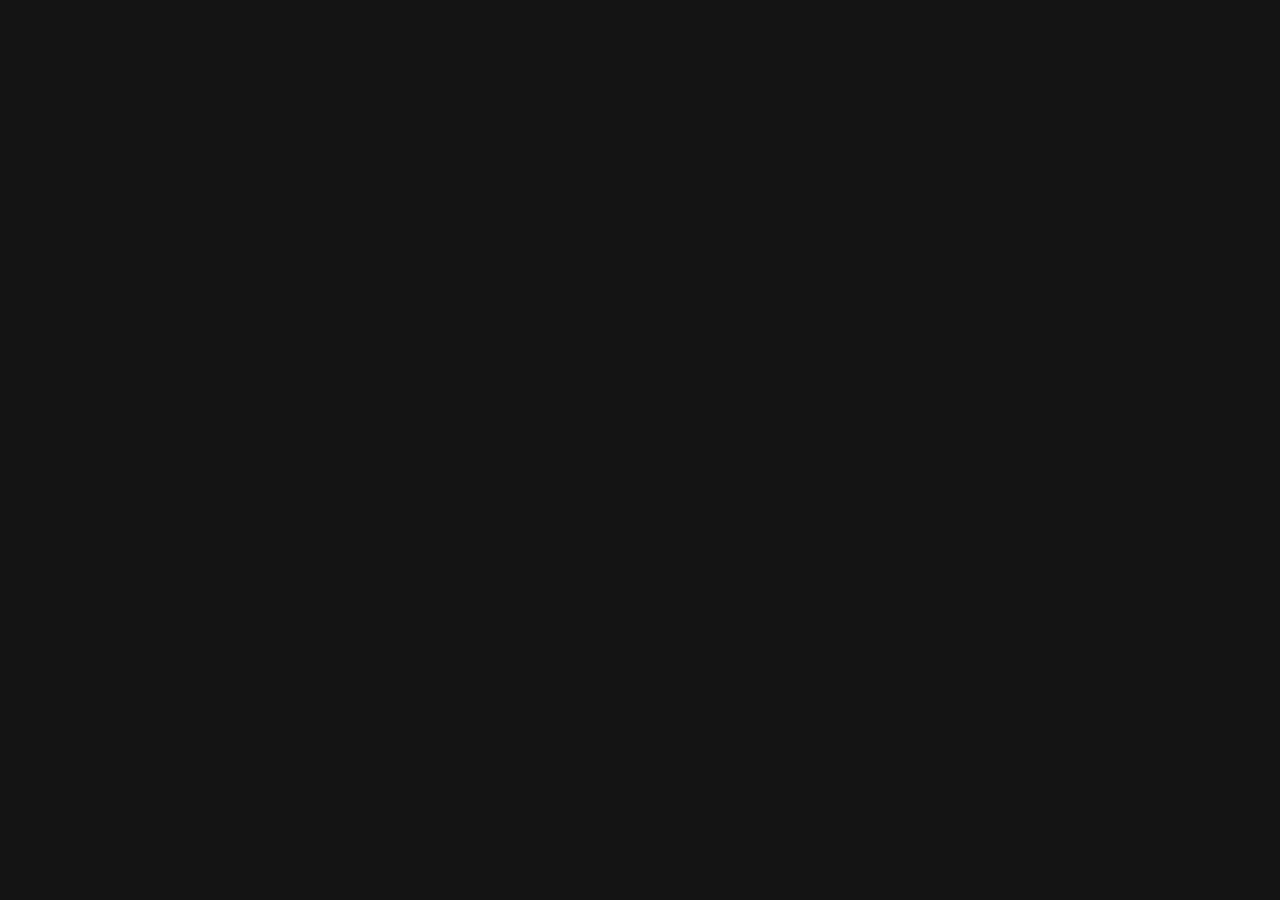
==== moveport/index.html @ 3788c4bd "wip" ====
<!DOCTYPE html>
<html lang="en">
<head>
    <meta charset="UTF-8">
    <meta http-equiv="X-UA-Compatible" content="IE=edge">
    <meta name="viewport" content="width=device-width, initial-scale=1.0">
    <link rel="stylesheet" href="styles.css">
    <title>MovePort</title>
</head>
<body>
    
    
</body>
</html>
---- moveport/styles.css ----
body {
    background-color: rgb(20,20,20);
}
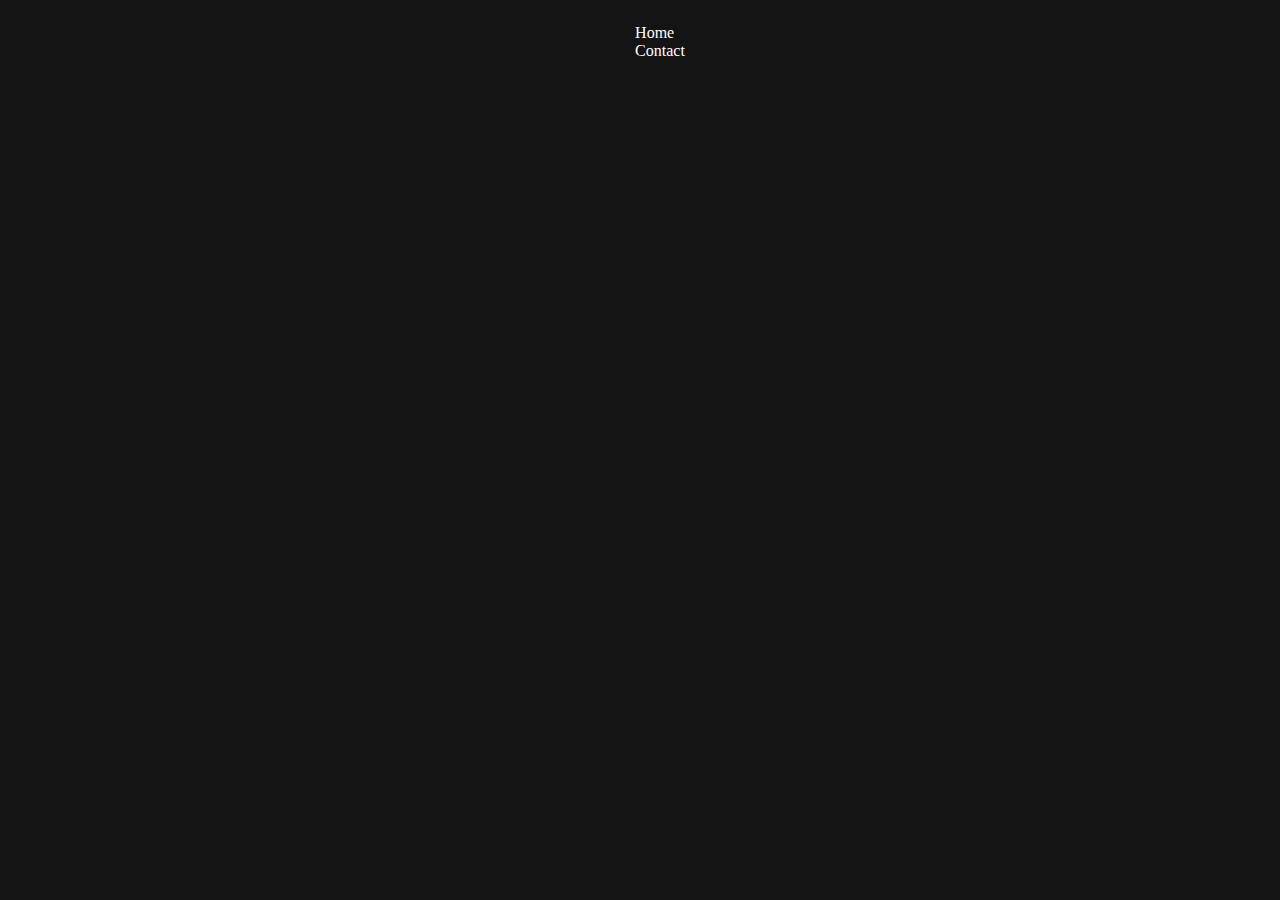
==== commit 6f3c6e5a: "wip" ====
--- a/moveport/index.html
+++ b/moveport/index.html
@@ -8,7 +8,12 @@
     <title>MovePort</title>
 </head>
 <body>
-    
+   <header>
+       <ul>
+           <li>Home</li>
+           <li>Contact</li>
+       </ul>
+   </header> 
     
 </body>
 </html>--- a/moveport/styles.css
+++ b/moveport/styles.css
@@ -1,3 +1,13 @@
 body {
     background-color: rgb(20,20,20);
+    color:rgb(255,255,255)
+}
+
+header {
+    display:flex;
+    justify-content: center;
+}
+
+li {
+    list-style: none;
 }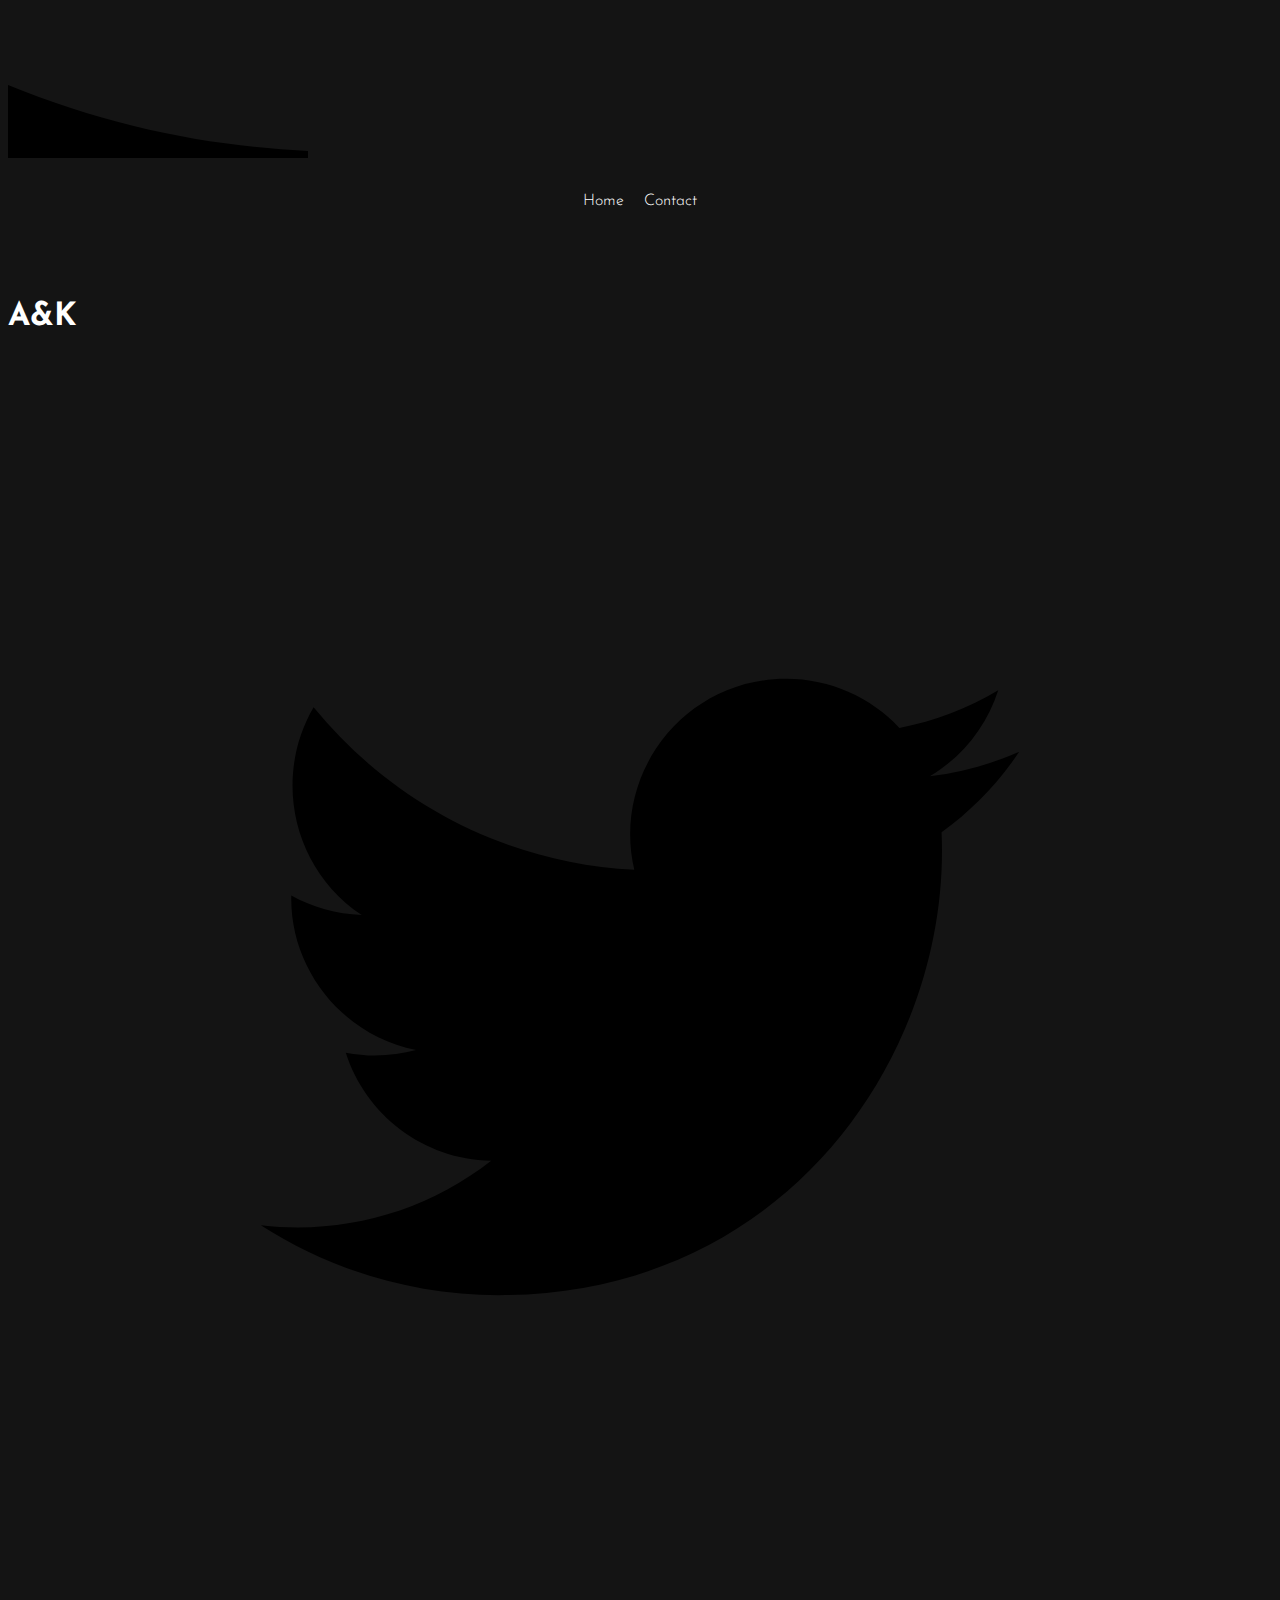
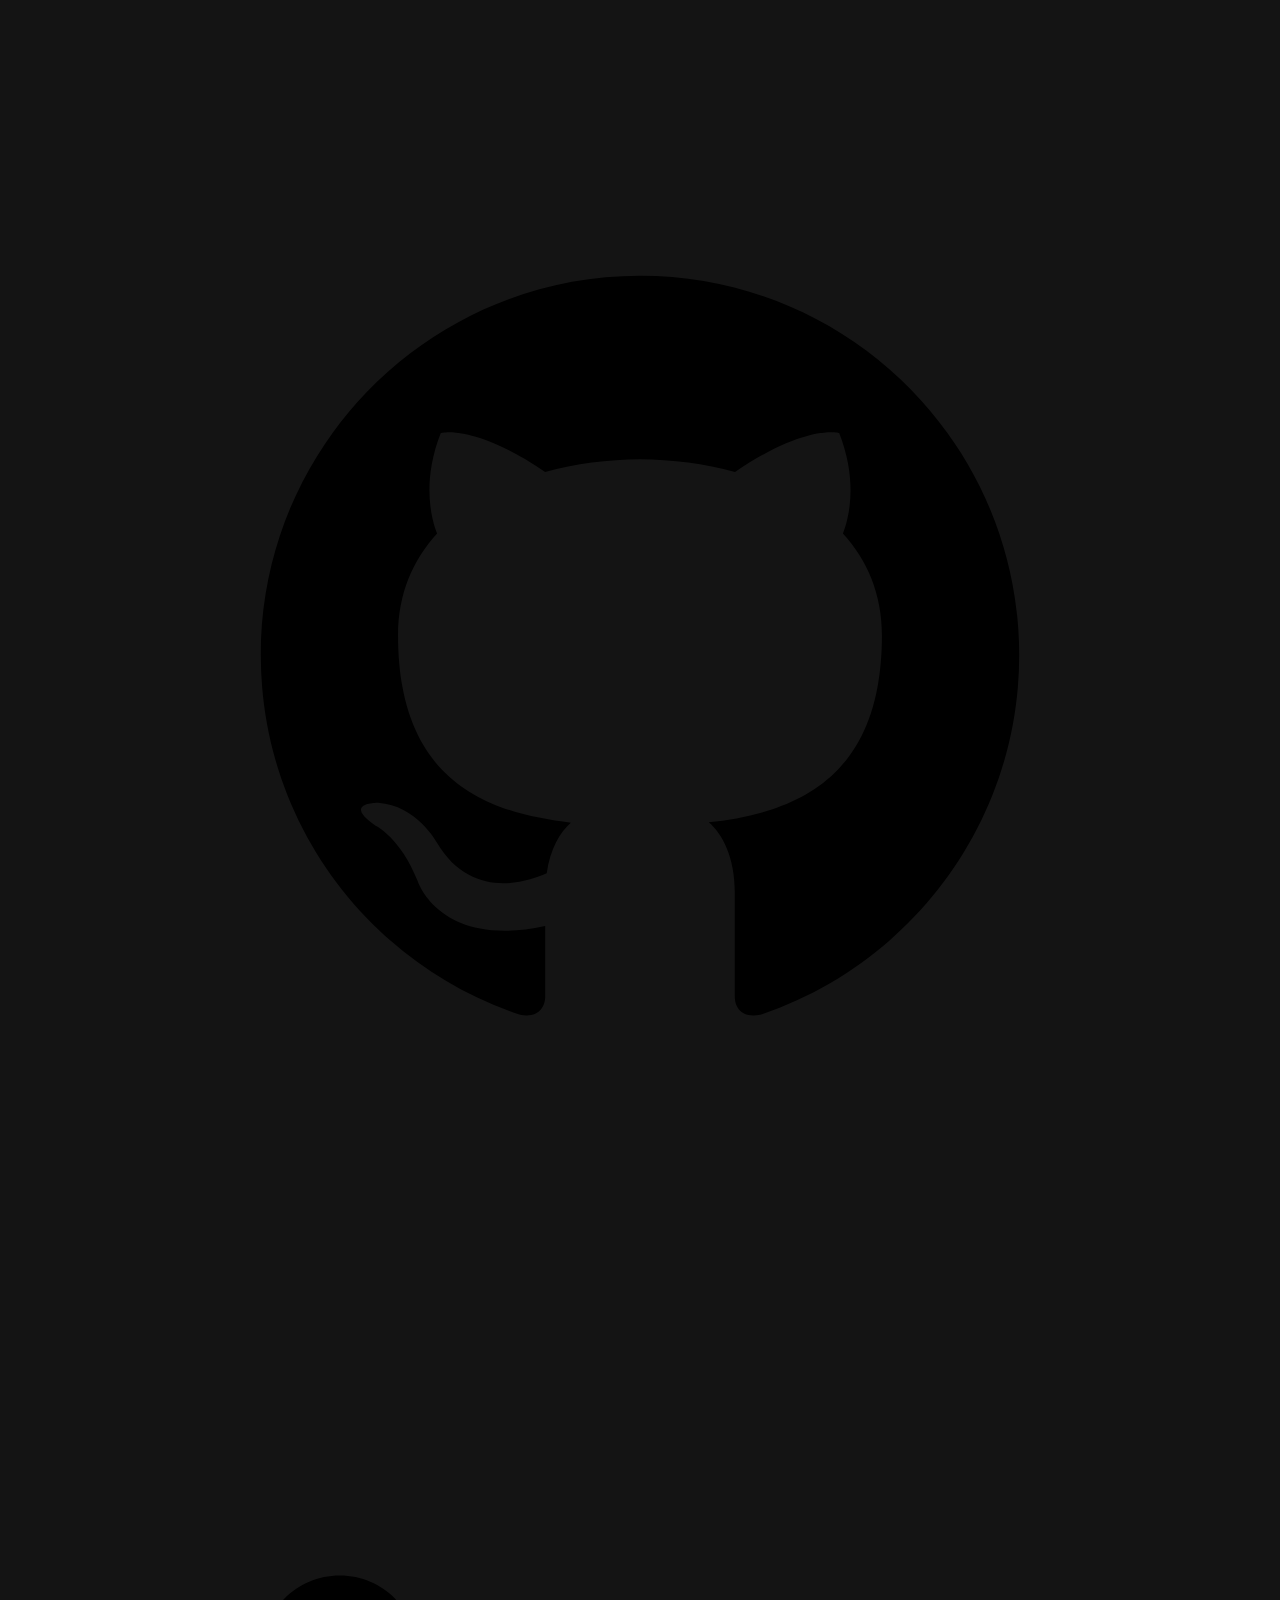
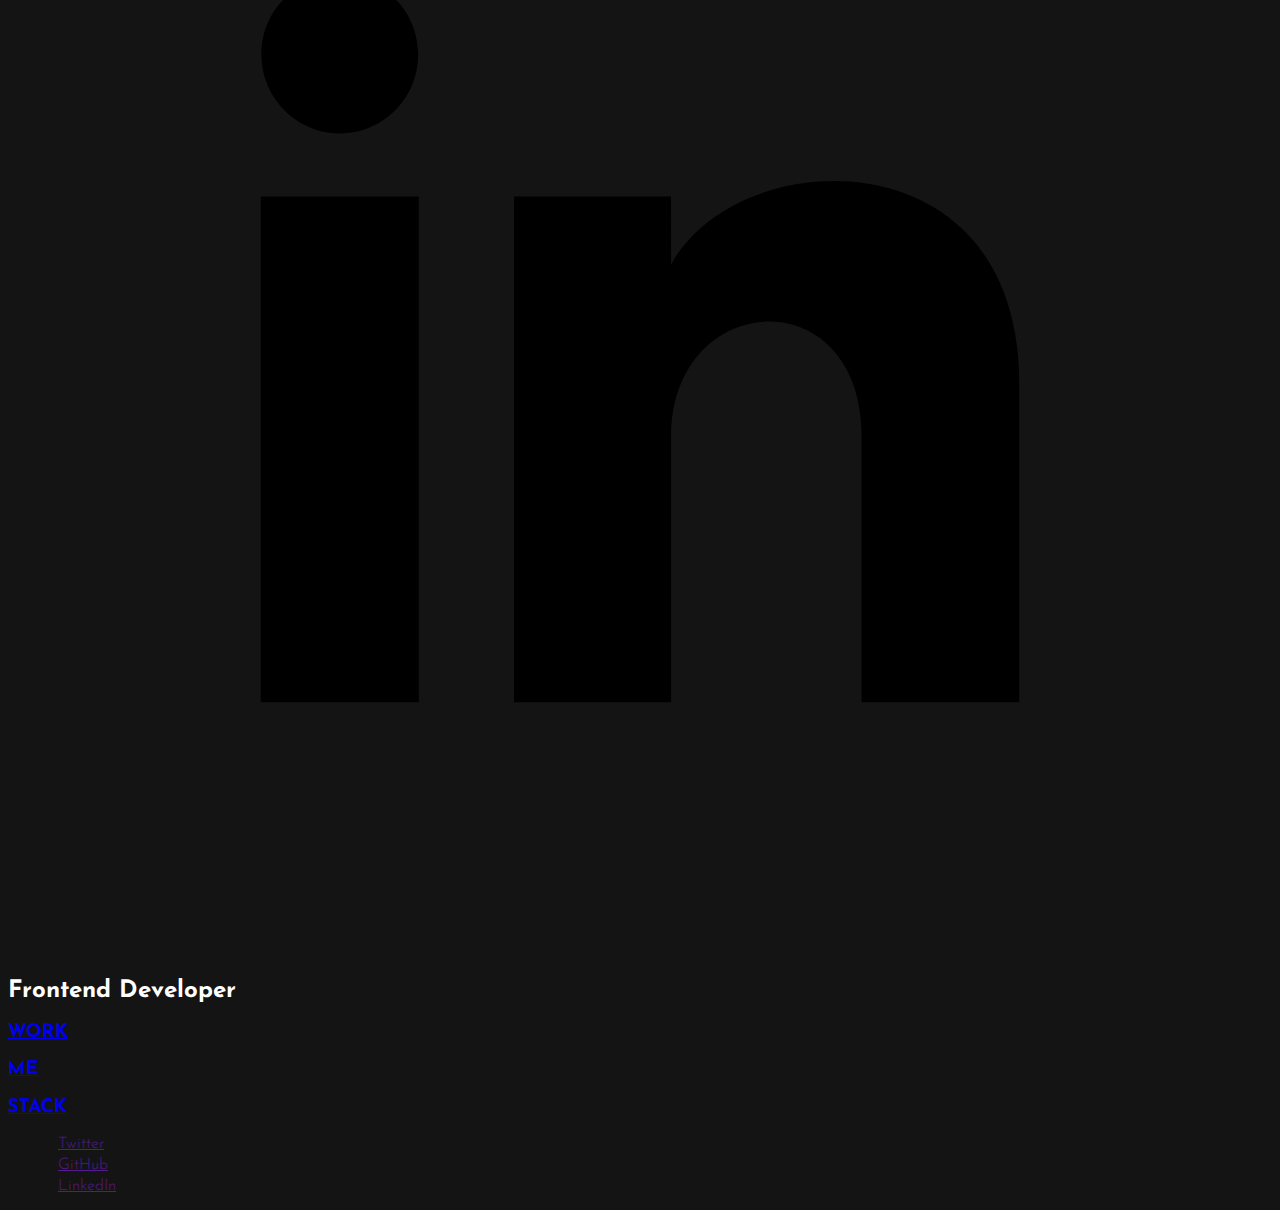
==== commit fef2c380: "wip" ====
--- a/moveport/index.html
+++ b/moveport/index.html
@@ -8,12 +8,109 @@
     <title>MovePort</title>
 </head>
 <body>
+    <svg version="1.1" class="wave"
+         xlmns="http://www.w3.org/200/svg">
+        <path
+                d="
+                M0 67
+                C 273,183
+                  822, -40
+                  1920,106
+                V 600
+                H 0
+                V 67
+                Z
+                ">
+            <animate
+                    repeatCount="indefinite"
+                    attributeName="d"
+                    dur="60s"
+                    attributeType="XML"
+                    values="
+                        M0 77
+                        C 473, 283
+                          822, -40
+                          1920, 116
+                          V 600
+                          H 0
+                          V 300
+                          Z;
+                          M0 77
+                          C 473, -40
+                          1222, 283
+                          1920, 136
+                          V 600
+                          H 0
+                          V 300
+                          Z;
+                          M0 77
+                          C 973, 260
+                          1722, -53
+                          1920, 120
+                          V 600
+                          H 0
+                          V 300
+                          Z;
+                          M0 77
+                          C 473, 283
+                          822, -40
+                          1920, 116
+                          V 600
+                          H 0
+                          V 300
+                          Z">
+            </animate>
+        </path>
+    </svg>
+
    <header>
        <ul>
            <li>Home</li>
            <li>Contact</li>
        </ul>
    </header> 
-    
+
+     <section class="hero-section">
+        <h1>A<span class="light-text">&</span>K</h1>
+        <div class="socials">
+            <div class="social">
+                <a href="">
+                    <svg xmlns="http://www.w3.org/2000/svg" viewBox="-8 -8 40 40"><path d="M24 4.557c-.883.392-1.832.656-2.828.775 1.017-.609 1.798-1.574 2.165-2.724-.951.564-2.005.974-3.127 1.195-.897-.957-2.178-1.555-3.594-1.555-3.179 0-5.515 2.966-4.797 6.045-4.091-.205-7.719-2.165-10.148-5.144-1.29 2.213-.669 5.108 1.523 6.574-.806-.026-1.566-.247-2.229-.616-.054 2.281 1.581 4.415 3.949 4.89-.693.188-1.452.232-2.224.084.626 1.956 2.444 3.379 4.6 3.419-2.07 1.623-4.678 2.348-7.29 2.04 2.179 1.397 4.768 2.212 7.548 2.212 9.142 0 14.307-7.721 13.995-14.646.962-.695 1.797-1.562 2.457-2.549z"/></svg>
+                </a>
+            </div>
+            <div class="social">
+                <a href="">
+                    <svg xmlns="http://www.w3.org/2000/svg" viewBox="-8 -8 40 40"><path d="M12 0c-6.626 0-12 5.373-12 12 0 5.302 3.438 9.8 8.207 11.387.599.111.793-.261.793-.577v-2.234c-3.338.726-4.033-1.416-4.033-1.416-.546-1.387-1.333-1.756-1.333-1.756-1.089-.745.083-.729.083-.729 1.205.084 1.839 1.237 1.839 1.237 1.07 1.834 2.807 1.304 3.492.997.107-.775.418-1.305.762-1.604-2.665-.305-5.467-1.334-5.467-5.931 0-1.311.469-2.381 1.236-3.221-.124-.303-.535-1.524.117-3.176 0 0 1.008-.322 3.301 1.23.957-.266 1.983-.399 3.003-.404 1.02.005 2.047.138 3.006.404 2.291-1.552 3.297-1.23 3.297-1.23.653 1.653.242 2.874.118 3.176.77.84 1.235 1.911 1.235 3.221 0 4.609-2.807 5.624-5.479 5.921.43.372.823 1.102.823 2.222v3.293c0 .319.192.694.801.576 4.765-1.589 8.199-6.086 8.199-11.386 0-6.627-5.373-12-12-12z"/></svg>
+                </a>
+            </div>
+            <div class="social">
+                <a href="">
+                    <svg xmlns="http://www.w3.org/2000/svg" viewBox="-8 -8 40 40"><path d="M4.98 3.5c0 1.381-1.11 2.5-2.48 2.5s-2.48-1.119-2.48-2.5c0-1.38 1.11-2.5 2.48-2.5s2.48 1.12 2.48 2.5zm.02 4.5h-5v16h5v-16zm7.982 0h-4.968v16h4.969v-8.399c0-4.67 6.029-5.052 6.029 0v8.399h4.988v-10.131c0-7.88-8.922-7.593-11.018-3.714v-2.155z"/></svg>
+                </a>
+            </div>
+        </div>
+
+    </section>
+
+    <footer>
+        <h2>Frontend Developer</h2>
+        <div class="options">
+            <a href="src/pages/work.html"><h3>WORK</h3></a>
+            <a href="src/pages/about.html"><h3>ME</h3></a>
+            <a href="src/pages/stack.html"><h3>STACK</h3></a>
+        </div>
+
+        <ul>
+            <a href="">
+                <li>Twitter</li>
+            </a>
+            <a href="">
+                <li>GitHub</li>
+            </a>
+            <a href="">
+                <li>LinkedIn</li>
+            </a>
+        </ul>
+    </footer>
 </body>
 </html>--- a/moveport/styles.css
+++ b/moveport/styles.css
@@ -1,13 +1,25 @@
+@import url('https://fonts.googleapis.com/css2?family=Josefin+Sans:wght@100;300;400;500;700&display=swap');
 body {
-    background-color: rgb(20,20,20);
-    color:rgb(255,255,255)
+  background-color: rgb(20, 20, 20);
+  color: rgb(255, 255, 255);
+  font-family: 'Josefin Sans', sans-serif;
+  font-weight: 300;
 }
 
 header {
-    display:flex;
-    justify-content: center;
+  display: flex;
+  justify-content: center;
+}
+
+header ul {
+    display: flex;
+    padding: 10px 10px 50px 10px;
 }
 
 li {
-    list-style: none;
-}+  list-style: none;
+  margin: 5px 10px;
+}
+
+
+
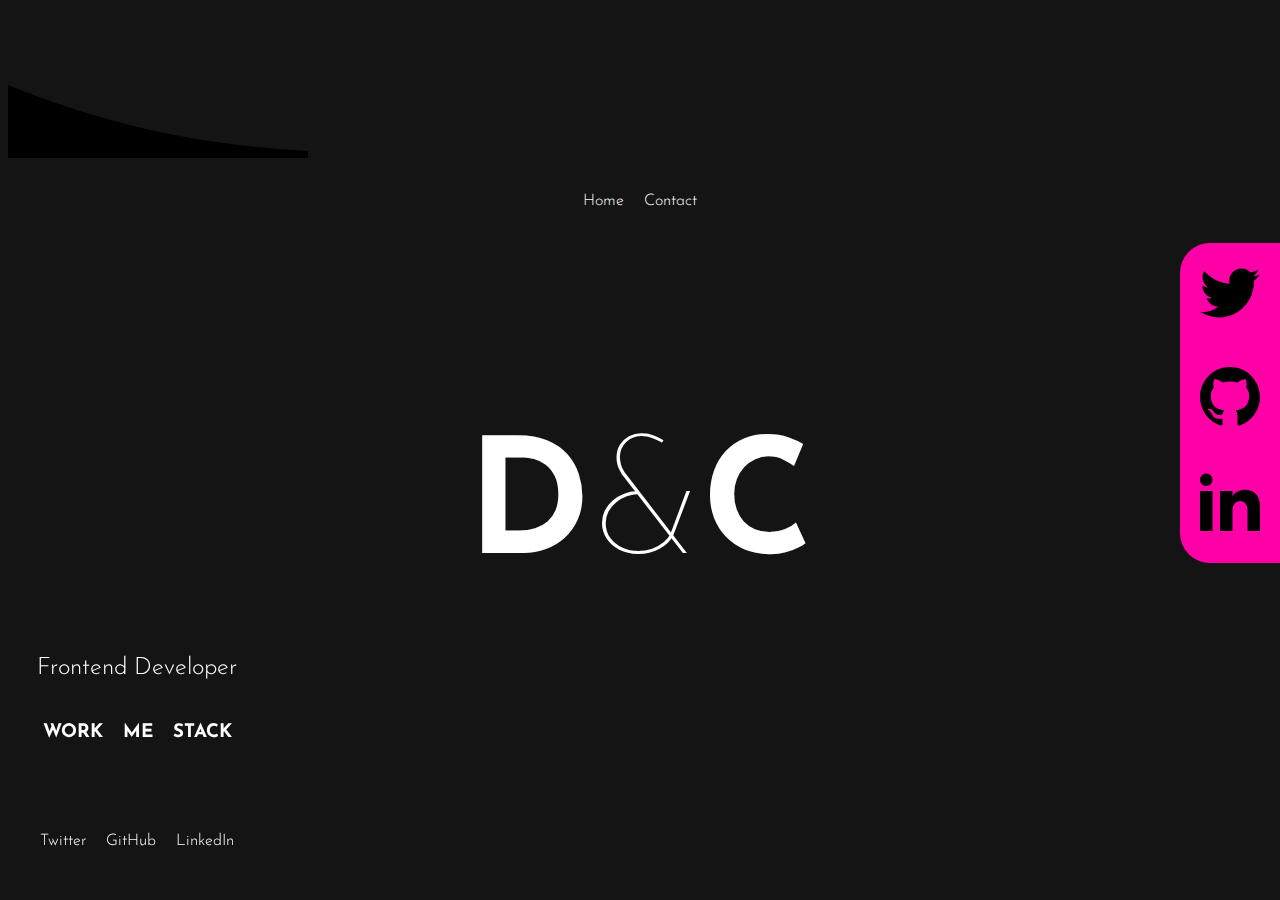
==== commit 76426321: "changes" ====
--- a/moveport/index.html
+++ b/moveport/index.html
@@ -71,7 +71,7 @@
    </header> 
 
      <section class="hero-section">
-        <h1>A<span class="light-text">&</span>K</h1>
+        <h1>D<span class="light-text">&</span>C</h1>
         <div class="socials">
             <div class="social">
                 <a href="">
--- a/moveport/styles.css
+++ b/moveport/styles.css
@@ -21,5 +21,78 @@
   margin: 5px 10px;
 }
 
+h1 {
+    font-size: 160px;
+    font-weight: 700;
+    margin: 0;
+}
+
+h2 {
+    margin: 3px;
+    font-weight: 300;
+    text-align: center;
+}
+
+h3 {
+    margin: 0;
+}
+
+.subtitle {
+    font-size: 50px;
+}
+
+section {
+    display: flex;
+    flex-direction: column;
+    align-items: center;
+}
+
+.hero-section {
+    margin-top: 17vh;
+    text-align:center;
+}
+
+.light-text {
+    font-weight: 100;
+}
+
+footer {
+    position: fixed;
+    bottom: 0;
+    left: 0;
+    display: flex;
+    flex-direction: column;
+    align-items: center;
+}
+
+footer ul {
+    display: flex;
+    padding: 30px;
+}
+
+.options {
+    display: flex;
+}
+
+.options a {
+    margin: 40px 10px;
+}
+
+a {
+    text-decoration: none;
+    color: rgb(255,255,255);
+}
+
+.socials {
+    width: 100px;
+    height: 320px;
+    background-color: rgb(255,0,166);
+    border-radius: 30px 0 0 30px;
+    position: fixed;
+    right: 0;
+    top: 27vh;
+}
+
+/*------Media Queries-------*/
 
 
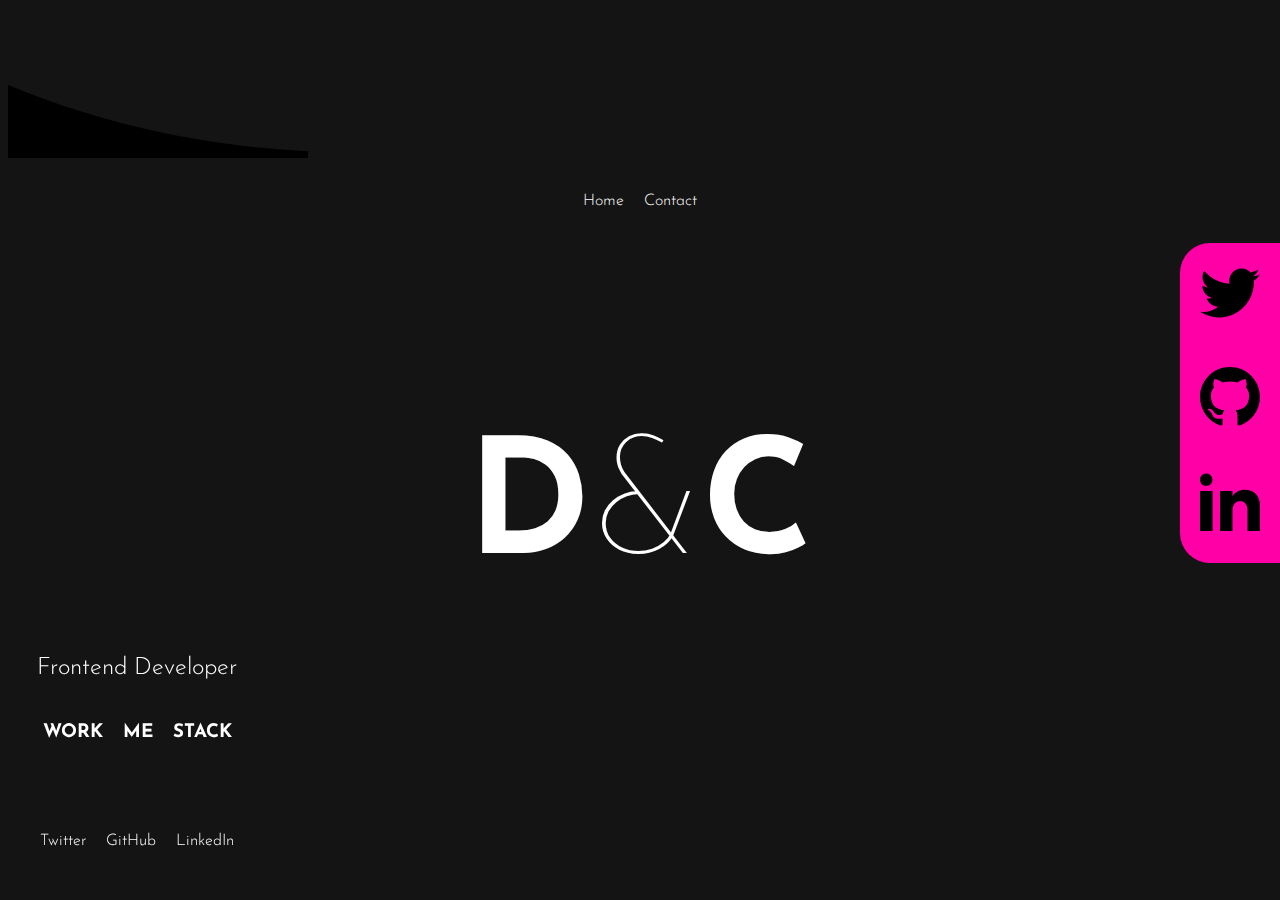
==== commit 2e56cfe1: "wip-html" ====
--- a/moveport/index.html
+++ b/moveport/index.html
@@ -101,13 +101,13 @@
         </div>
 
         <ul>
-            <a href="">
+            <a href="https://twitter.com/DimosthenisChr1">
                 <li>Twitter</li>
             </a>
-            <a href="">
+            <a href="https://github.com/OldDognoob">
                 <li>GitHub</li>
             </a>
-            <a href="">
+            <a href="https://www.linkedin.com/in/dimoschristidis/">
                 <li>LinkedIn</li>
             </a>
         </ul>
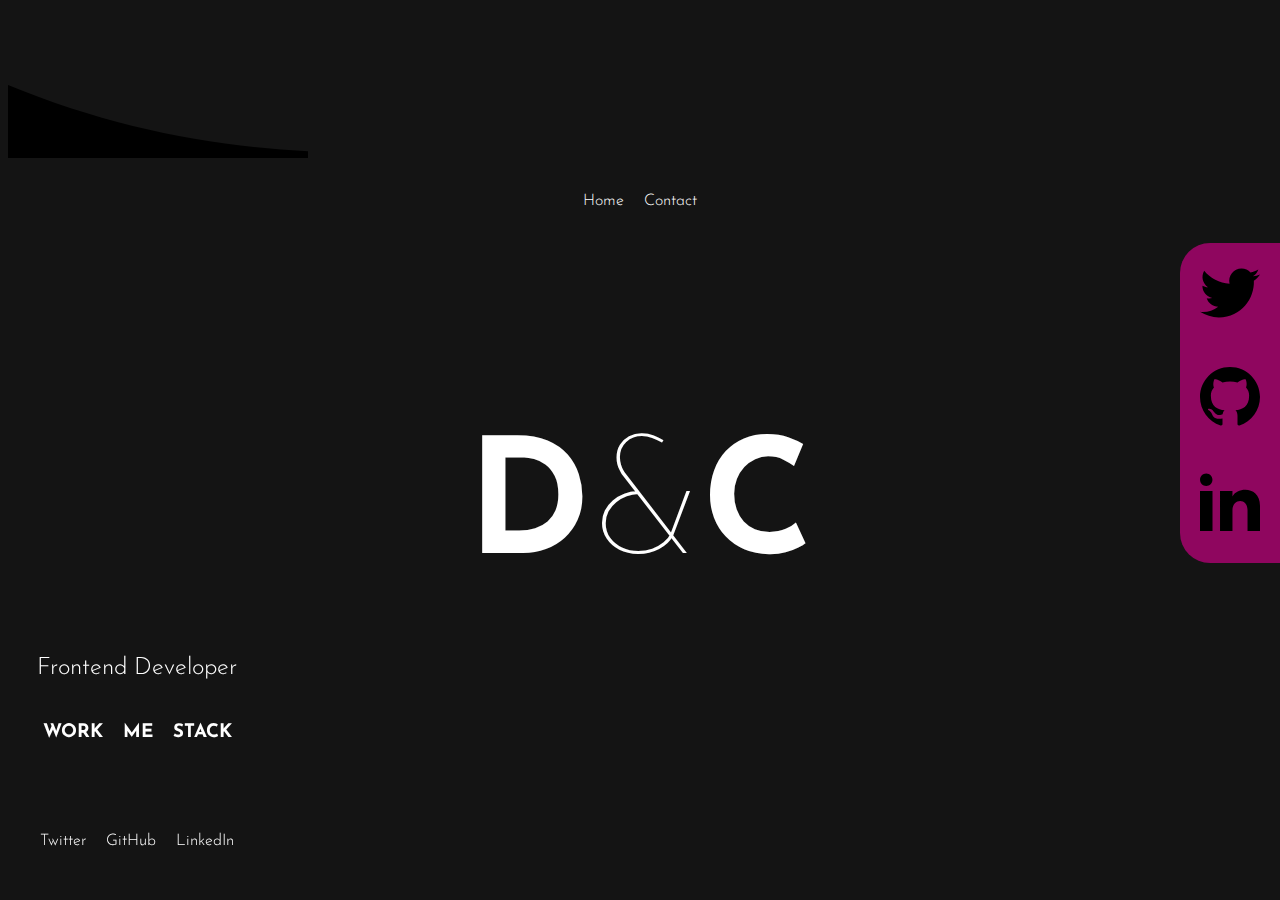
==== commit 2e472e95: "wip-css" ====
--- a/moveport/index.html
+++ b/moveport/index.html
@@ -1,17 +1,16 @@
 <!DOCTYPE html>
 <html lang="en">
-<head>
-    <meta charset="UTF-8">
-    <meta http-equiv="X-UA-Compatible" content="IE=edge">
-    <meta name="viewport" content="width=device-width, initial-scale=1.0">
-    <link rel="stylesheet" href="styles.css">
+  <head>
+    <meta charset="UTF-8" />
+    <meta http-equiv="X-UA-Compatible" content="IE=edge" />
+    <meta name="viewport" content="width=device-width, initial-scale=1.0" />
+    <link rel="stylesheet" href="styles.css" />
     <title>MovePort</title>
-</head>
-<body>
-    <svg version="1.1" class="wave"
-         xlmns="http://www.w3.org/200/svg">
-        <path
-                d="
+  </head>
+  <body>
+    <svg version="1.1" class="wave" xlmns="http://www.w3.org/200/svg">
+      <path
+        d="
                 M0 67
                 C 273,183
                   822, -40
@@ -20,13 +19,14 @@
                 H 0
                 V 67
                 Z
-                ">
-            <animate
-                    repeatCount="indefinite"
-                    attributeName="d"
-                    dur="60s"
-                    attributeType="XML"
-                    values="
+                "
+      >
+        <animate
+          repeatCount="indefinite"
+          attributeName="d"
+          dur="60s"
+          attributeType="XML"
+          values="
                         M0 77
                         C 473, 283
                           822, -40
@@ -58,59 +58,70 @@
                           V 600
                           H 0
                           V 300
-                          Z">
-            </animate>
-        </path>
+                          Z"
+        ></animate>
+      </path>
     </svg>
 
-   <header>
-       <ul>
-           <li>Home</li>
-           <li>Contact</li>
-       </ul>
-   </header> 
+    <header>
+      <ul>
+        <a href="index.html"><li>Home</li></a>
+        <a href="src/pages/contact.html"><li>Contact</li></a>
+      </ul>
+    </header>
 
-     <section class="hero-section">
-        <h1>D<span class="light-text">&</span>C</h1>
-        <div class="socials">
-            <div class="social">
-                <a href="">
-                    <svg xmlns="http://www.w3.org/2000/svg" viewBox="-8 -8 40 40"><path d="M24 4.557c-.883.392-1.832.656-2.828.775 1.017-.609 1.798-1.574 2.165-2.724-.951.564-2.005.974-3.127 1.195-.897-.957-2.178-1.555-3.594-1.555-3.179 0-5.515 2.966-4.797 6.045-4.091-.205-7.719-2.165-10.148-5.144-1.29 2.213-.669 5.108 1.523 6.574-.806-.026-1.566-.247-2.229-.616-.054 2.281 1.581 4.415 3.949 4.89-.693.188-1.452.232-2.224.084.626 1.956 2.444 3.379 4.6 3.419-2.07 1.623-4.678 2.348-7.29 2.04 2.179 1.397 4.768 2.212 7.548 2.212 9.142 0 14.307-7.721 13.995-14.646.962-.695 1.797-1.562 2.457-2.549z"/></svg>
-                </a>
-            </div>
-            <div class="social">
-                <a href="">
-                    <svg xmlns="http://www.w3.org/2000/svg" viewBox="-8 -8 40 40"><path d="M12 0c-6.626 0-12 5.373-12 12 0 5.302 3.438 9.8 8.207 11.387.599.111.793-.261.793-.577v-2.234c-3.338.726-4.033-1.416-4.033-1.416-.546-1.387-1.333-1.756-1.333-1.756-1.089-.745.083-.729.083-.729 1.205.084 1.839 1.237 1.839 1.237 1.07 1.834 2.807 1.304 3.492.997.107-.775.418-1.305.762-1.604-2.665-.305-5.467-1.334-5.467-5.931 0-1.311.469-2.381 1.236-3.221-.124-.303-.535-1.524.117-3.176 0 0 1.008-.322 3.301 1.23.957-.266 1.983-.399 3.003-.404 1.02.005 2.047.138 3.006.404 2.291-1.552 3.297-1.23 3.297-1.23.653 1.653.242 2.874.118 3.176.77.84 1.235 1.911 1.235 3.221 0 4.609-2.807 5.624-5.479 5.921.43.372.823 1.102.823 2.222v3.293c0 .319.192.694.801.576 4.765-1.589 8.199-6.086 8.199-11.386 0-6.627-5.373-12-12-12z"/></svg>
-                </a>
-            </div>
-            <div class="social">
-                <a href="">
-                    <svg xmlns="http://www.w3.org/2000/svg" viewBox="-8 -8 40 40"><path d="M4.98 3.5c0 1.381-1.11 2.5-2.48 2.5s-2.48-1.119-2.48-2.5c0-1.38 1.11-2.5 2.48-2.5s2.48 1.12 2.48 2.5zm.02 4.5h-5v16h5v-16zm7.982 0h-4.968v16h4.969v-8.399c0-4.67 6.029-5.052 6.029 0v8.399h4.988v-10.131c0-7.88-8.922-7.593-11.018-3.714v-2.155z"/></svg>
-                </a>
-            </div>
+    <section class="hero-section">
+      <h1>D<span class="light-text">&</span>C</h1>
+      <div class="socials">
+        <div class="social">
+          <a href="https://twitter.com/DimosthenisChr1">
+            <svg xmlns="http://www.w3.org/2000/svg" viewBox="-8 -8 40 40">
+              <path
+                d="M24 4.557c-.883.392-1.832.656-2.828.775 1.017-.609 1.798-1.574 2.165-2.724-.951.564-2.005.974-3.127 1.195-.897-.957-2.178-1.555-3.594-1.555-3.179 0-5.515 2.966-4.797 6.045-4.091-.205-7.719-2.165-10.148-5.144-1.29 2.213-.669 5.108 1.523 6.574-.806-.026-1.566-.247-2.229-.616-.054 2.281 1.581 4.415 3.949 4.89-.693.188-1.452.232-2.224.084.626 1.956 2.444 3.379 4.6 3.419-2.07 1.623-4.678 2.348-7.29 2.04 2.179 1.397 4.768 2.212 7.548 2.212 9.142 0 14.307-7.721 13.995-14.646.962-.695 1.797-1.562 2.457-2.549z"
+              />
+            </svg>
+          </a>
         </div>
-
+        <div class="social">
+          <a href="https://github.com/OldDognoob">
+            <svg xmlns="http://www.w3.org/2000/svg" viewBox="-8 -8 40 40">
+              <path
+                d="M12 0c-6.626 0-12 5.373-12 12 0 5.302 3.438 9.8 8.207 11.387.599.111.793-.261.793-.577v-2.234c-3.338.726-4.033-1.416-4.033-1.416-.546-1.387-1.333-1.756-1.333-1.756-1.089-.745.083-.729.083-.729 1.205.084 1.839 1.237 1.839 1.237 1.07 1.834 2.807 1.304 3.492.997.107-.775.418-1.305.762-1.604-2.665-.305-5.467-1.334-5.467-5.931 0-1.311.469-2.381 1.236-3.221-.124-.303-.535-1.524.117-3.176 0 0 1.008-.322 3.301 1.23.957-.266 1.983-.399 3.003-.404 1.02.005 2.047.138 3.006.404 2.291-1.552 3.297-1.23 3.297-1.23.653 1.653.242 2.874.118 3.176.77.84 1.235 1.911 1.235 3.221 0 4.609-2.807 5.624-5.479 5.921.43.372.823 1.102.823 2.222v3.293c0 .319.192.694.801.576 4.765-1.589 8.199-6.086 8.199-11.386 0-6.627-5.373-12-12-12z"
+              />
+            </svg>
+          </a>
+        </div>
+        <div class="social">
+          <a href="https://www.linkedin.com/in/dimoschristidis/">
+            <svg xmlns="http://www.w3.org/2000/svg" viewBox="-8 -8 40 40">
+              <path
+                d="M4.98 3.5c0 1.381-1.11 2.5-2.48 2.5s-2.48-1.119-2.48-2.5c0-1.38 1.11-2.5 2.48-2.5s2.48 1.12 2.48 2.5zm.02 4.5h-5v16h5v-16zm7.982 0h-4.968v16h4.969v-8.399c0-4.67 6.029-5.052 6.029 0v8.399h4.988v-10.131c0-7.88-8.922-7.593-11.018-3.714v-2.155z"
+              />
+            </svg>
+          </a>
+        </div>
+      </div>
     </section>
 
     <footer>
-        <h2>Frontend Developer</h2>
-        <div class="options">
-            <a href="src/pages/work.html"><h3>WORK</h3></a>
-            <a href="src/pages/about.html"><h3>ME</h3></a>
-            <a href="src/pages/stack.html"><h3>STACK</h3></a>
-        </div>
+      <h2>Frontend Developer</h2>
+      <div class="options">
+        <a href="src/pages/work.html"><h3>WORK</h3></a>
+        <a href="src/pages/about.html"><h3>ME</h3></a>
+        <a href="src/pages/stack.html"><h3>STACK</h3></a>
+      </div>
 
-        <ul>
-            <a href="https://twitter.com/DimosthenisChr1">
-                <li>Twitter</li>
-            </a>
-            <a href="https://github.com/OldDognoob">
-                <li>GitHub</li>
-            </a>
-            <a href="https://www.linkedin.com/in/dimoschristidis/">
-                <li>LinkedIn</li>
-            </a>
-        </ul>
+      <ul>
+        <a href="https://twitter.com/DimosthenisChr1">
+          <li>Twitter</li>
+        </a>
+        <a href="https://github.com/OldDognoob">
+          <li>GitHub</li>
+        </a>
+        <a href="https://www.linkedin.com/in/dimoschristidis/">
+          <li>LinkedIn</li>
+        </a>
+      </ul>
     </footer>
-</body>
-</html>+  </body>
+</html>
--- a/moveport/styles.css
+++ b/moveport/styles.css
@@ -86,7 +86,7 @@
 .socials {
     width: 100px;
     height: 320px;
-    background-color: rgb(255,0,166);
+    background-color: rgb(143, 6, 95);
     border-radius: 30px 0 0 30px;
     position: fixed;
     right: 0;
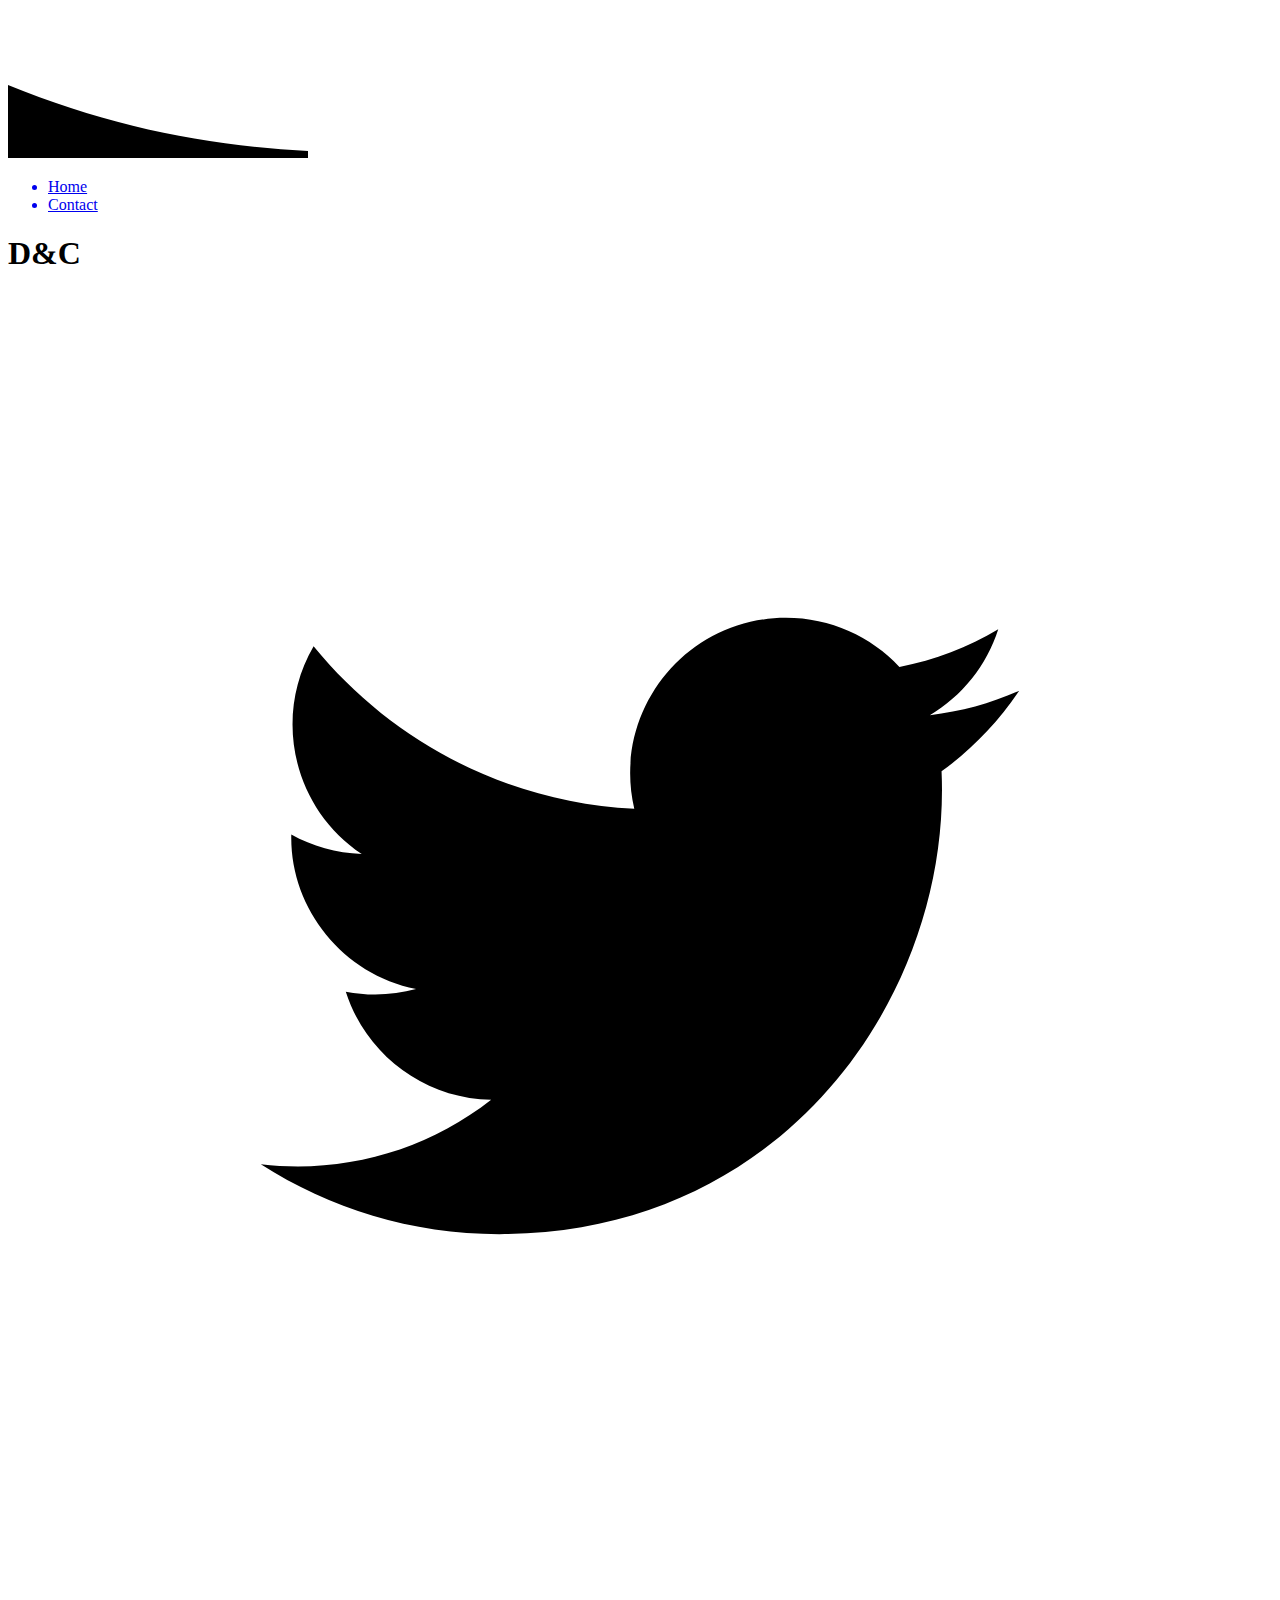
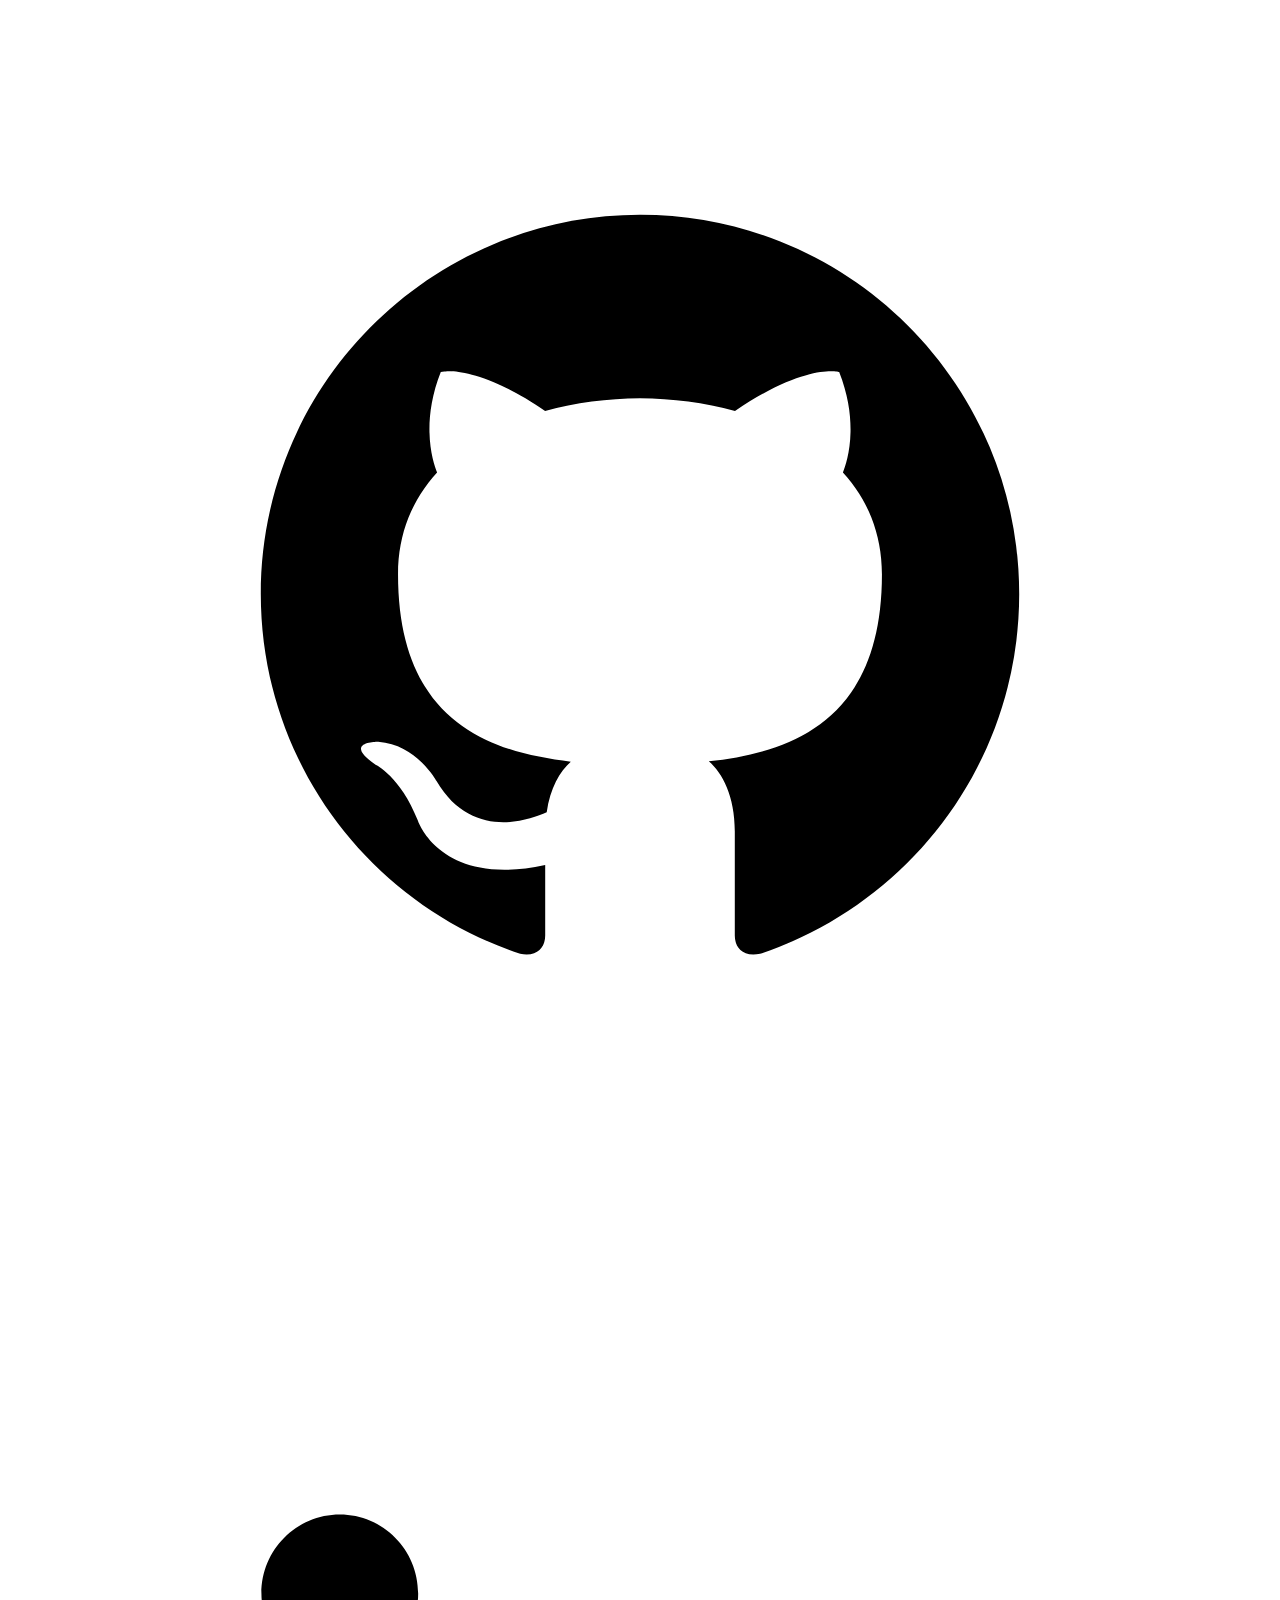
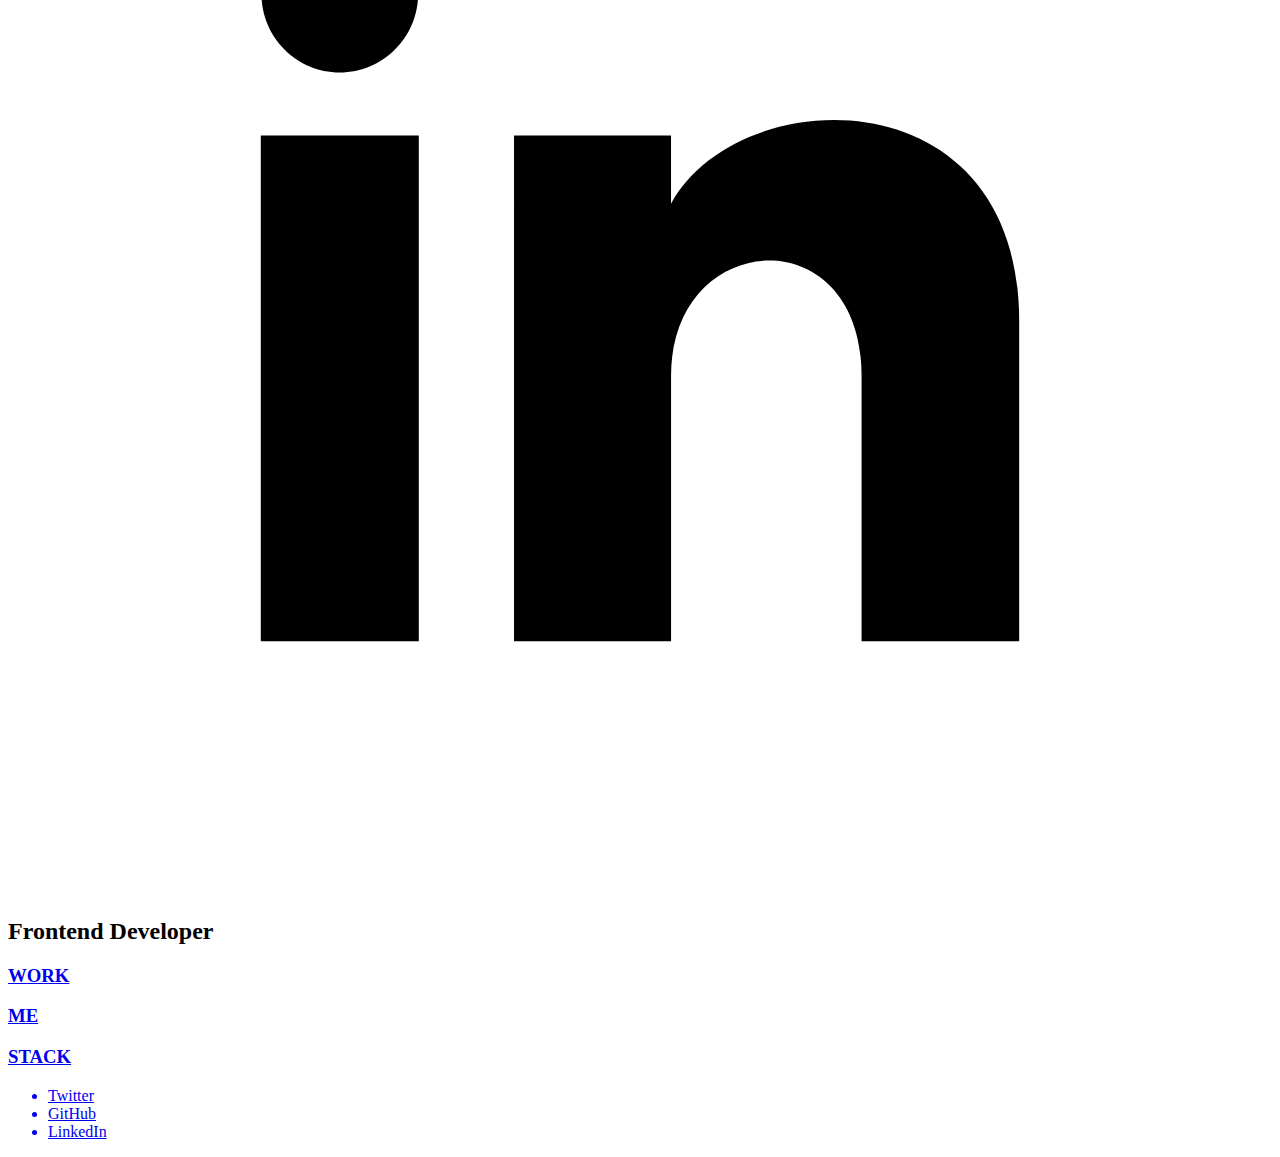
==== commit a3e206c6: "wip-html" ====
--- a/moveport/index.html
+++ b/moveport/index.html
@@ -4,7 +4,7 @@
     <meta charset="UTF-8" />
     <meta http-equiv="X-UA-Compatible" content="IE=edge" />
     <meta name="viewport" content="width=device-width, initial-scale=1.0" />
-    <link rel="stylesheet" href="styles.css" />
+    <link rel="stylesheet" href="src/styles.css" />
     <title>MovePort</title>
   </head>
   <body>
